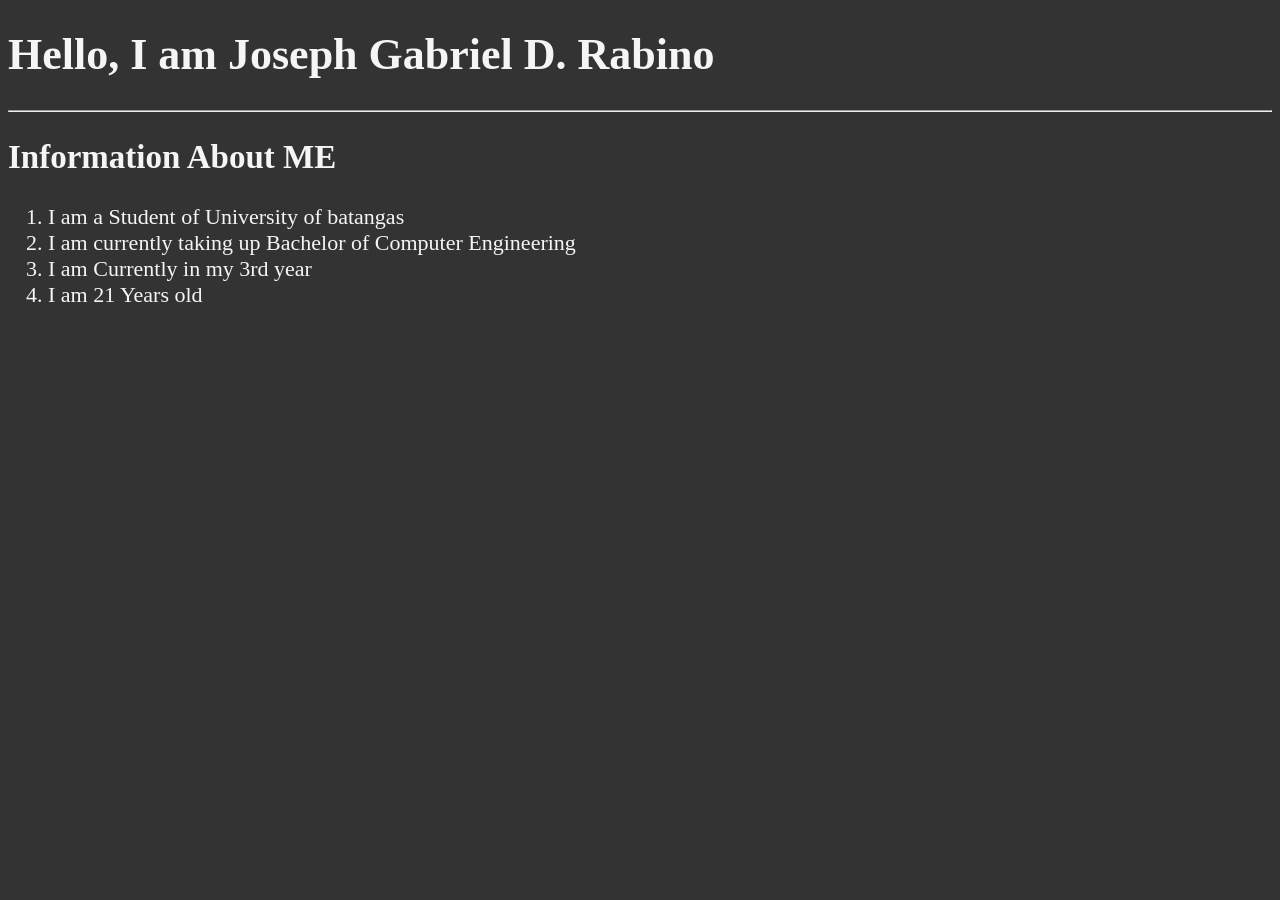
==== Aboutme.html @ 6a7df973 "commit" ====
<!DOCTYPE html>
<html lang="en">

<head>
    <meta charset="UTF-8">
    <meta name="author" content="Joseph Gabriel D. Rabino">
    <meta  name="Description" content="HEllo, My name is Joseph Gabriel D. Rabino and this page is all about me">
    <title> About ME</title>
    <link rel="icon" href="html5.jpg" type ="image/x-icon">
    <link rel="stylesheet" href="main.css" type="text/css">

 </head>

<body>
<h1>Hello, I am Joseph Gabriel D. Rabino</h1>
<hr>
<h2>Information About ME </h2>
<ol>
    <li>I am a Student of University of batangas</li>
    <li>I am currently taking up Bachelor of Computer Engineering</li>
    <li>I am Currently in my 3rd year</li>
    <li>I am 21 Years old</li>
</ol>

</body>
</html>
---- main.css ----
html {
        font-size: 22px;
    }

    body {
        background-color: #333;
        color: whitesmoke;
    }
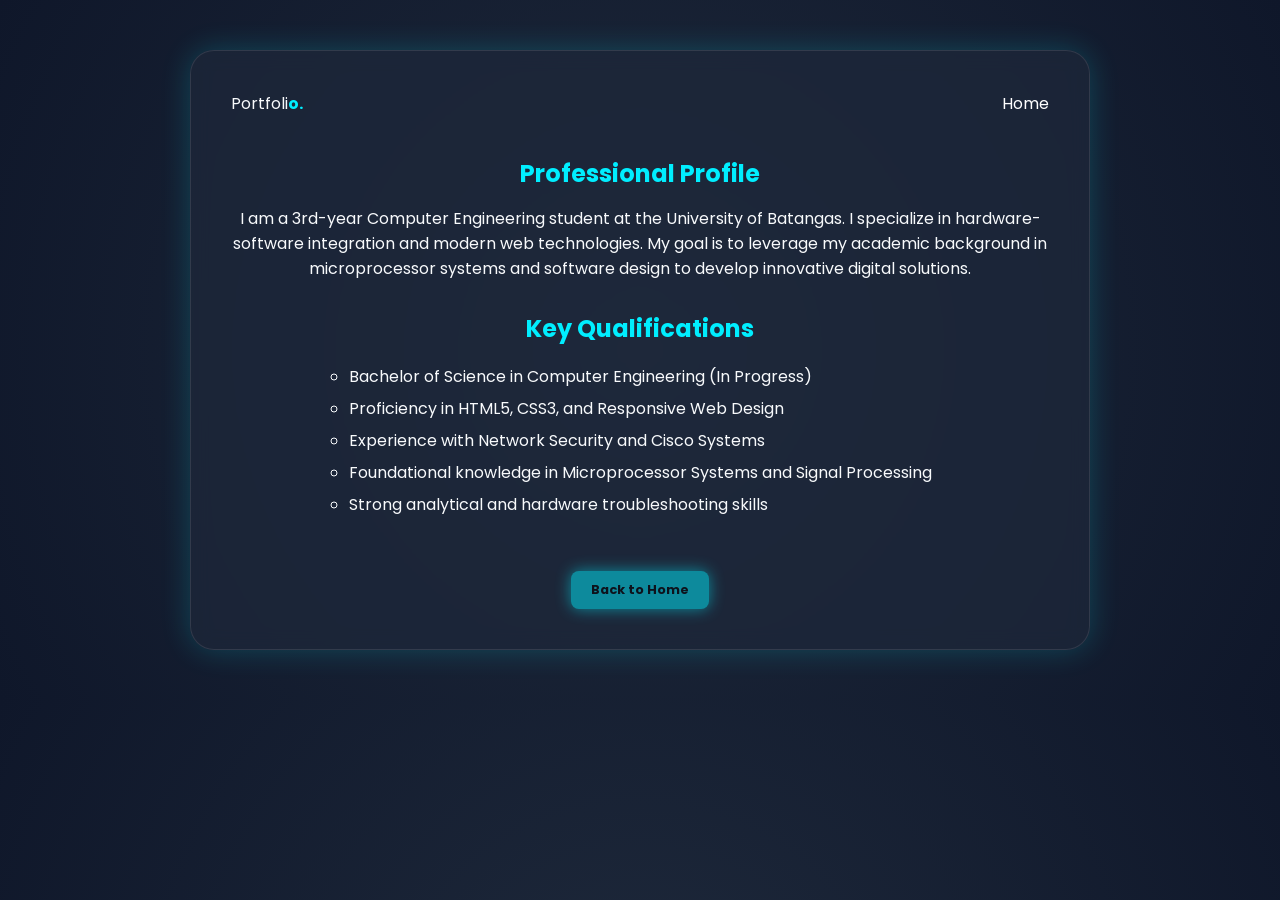
==== commit f040e18d: "new" ====
--- a/Aboutme.html
+++ b/Aboutme.html
@@ -1,26 +1,45 @@
 <!DOCTYPE html>
 <html lang="en">
-
 <head>
     <meta charset="UTF-8">
-    <meta name="author" content="Joseph Gabriel D. Rabino">
-    <meta  name="Description" content="HEllo, My name is Joseph Gabriel D. Rabino and this page is all about me">
-    <title> About ME</title>
-    <link rel="icon" href="html5.jpg" type ="image/x-icon">
-    <link rel="stylesheet" href="main.css" type="text/css">
+    <meta name="viewport" content="width=device-width, initial-scale=1.0">
+    <title>About Joseph Rabino | Professional Profile</title>
+    <link href="https://fonts.googleapis.com/css2?family=Poppins:wght@300;400;600;700&display=swap" rel="stylesheet">
+    <link rel="stylesheet" href="main.css"> 
+</head>
+<body>
 
- </head>
+    <div class="portfolio-card">
+        <header class="nav-header">
+            <div class="logo">Portfoli<span>o.</span></div>
+            <nav class="nav-links">
+                <a href="PersonalWeb.html">Home</a>
+            </nav>
+        </header>
 
-<body>
-<h1>Hello, I am Joseph Gabriel D. Rabino</h1>
-<hr>
-<h2>Information About ME </h2>
-<ol>
-    <li>I am a Student of University of batangas</li>
-    <li>I am currently taking up Bachelor of Computer Engineering</li>
-    <li>I am Currently in my 3rd year</li>
-    <li>I am 21 Years old</li>
-</ol>
+        <section class="profile-section">
+            <h2>Professional Profile</h2>
+            <p>
+                I am a 3rd-year Computer Engineering student at the University of Batangas. 
+                I specialize in hardware-software integration and modern web technologies. 
+                My goal is to leverage my academic background in microprocessor systems and 
+                software design to develop innovative digital solutions.
+            </p>
+
+            <h2 style="margin-top: 30px;">Key Qualifications</h2>
+            <ul style="text-align: left; display: inline-block; list-style: circle; line-height: 2;">
+                <li>Bachelor of Science in Computer Engineering (In Progress)</li>
+                <li>Proficiency in HTML5, CSS3, and Responsive Web Design</li>
+                <li>Experience with Network Security and Cisco Systems</li>
+                <li>Foundational knowledge in Microprocessor Systems and Signal Processing</li>
+                <li>Strong analytical and hardware troubleshooting skills</li>
+            </ul>
+        </section>
+
+        <footer style="margin-top: 50px;">
+            <a href="PersonalWeb.html" class="send-btn" style="padding: 10px 20px; text-decoration: none; font-size: 0.8rem;">Back to Home</a>
+        </footer>
+    </div>
 
 </body>
 </html>
--- a/main.css
+++ b/main.css
@@ -1,8 +1,68 @@
- html {
-        font-size: 22px;
-    }
+:root {
+    --bg-dark: #0f172a;
+    --card-bg: rgba(30, 41, 59, 0.7);
+    --neon-cyan: #0ef;
+    --white: #f8fafc;
+}
 
-    body {
-        background-color: #333;
-        color: whitesmoke;
-    }+* {
+    margin: 0;
+    padding: 0;
+    box-sizing: border-box;
+    font-family: 'Poppins', sans-serif;
+}
+
+body {
+    background-color: var(--bg-dark);
+    background-image: radial-gradient(circle at 50% 50%, #1e293b 0%, #0f172a 100%);
+    color: var(--white);
+    display: flex;
+    justify-content: center;
+    padding: 50px 20px;
+}
+
+.portfolio-card {
+    background: var(--card-bg);
+    backdrop-filter: blur(10px);
+    width: 100%;
+    max-width: 900px;
+    padding: 40px;
+    border-radius: 24px;
+    border: 1px solid rgba(255, 255, 255, 0.1);
+    box-shadow: 0 0 30px rgba(0, 238, 255, 0.2);
+}
+
+.nav-header { display: flex; justify-content: space-between; margin-bottom: 40px; }
+.logo span { color: var(--neon-cyan); font-weight: 700; }
+.nav-links a { color: white; margin-left: 20px; text-decoration: none; transition: 0.3s; }
+.nav-links a:hover { color: var(--neon-cyan); text-shadow: 0 0 10px var(--neon-cyan); }
+
+.profile-section { text-align: center; }
+.img-glow {
+    width: 140px; height: 140px; border-radius: 50%;
+    background: var(--neon-cyan); box-shadow: 0 0 20px var(--neon-cyan);
+    margin: 0 auto 20px; overflow: hidden;
+}
+.img-glow img { width: 100%; height: 100%; border-radius: 50%; object-fit: cover; }
+
+h2 { color: var(--neon-cyan); margin: 30px 0 15px; font-size: 1.5rem; }
+
+table {
+    width: 100%; border-collapse: collapse; margin-bottom: 30px;
+    background: rgba(255, 255, 255, 0.03); border-radius: 10px; overflow: hidden;
+}
+th { background: rgba(0, 238, 255, 0.2); color: var(--neon-cyan); padding: 12px; text-align: left; }
+td { padding: 12px; border-bottom: 1px solid rgba(255, 255, 255, 0.05); font-size: 0.85rem; }
+
+.contact-form { display: flex; flex-direction: column; gap: 15px; }
+input, textarea {
+    background: rgba(255, 255, 255, 0.05); border: 1px solid rgba(255, 255, 255, 0.1);
+    padding: 12px; border-radius: 8px; color: white;
+}
+.send-btn {
+    background: var(--neon-cyan); color: #000; border: none; padding: 12px 25px;
+    border-radius: 8px; font-weight: 700; cursor: pointer; text-decoration: none;
+    box-shadow: 0 0 15px var(--neon-cyan); display: inline-block;
+}
+
+footer { text-align: center; margin-top: 30px; font-size: 0.8rem; opacity: 0.5; }
